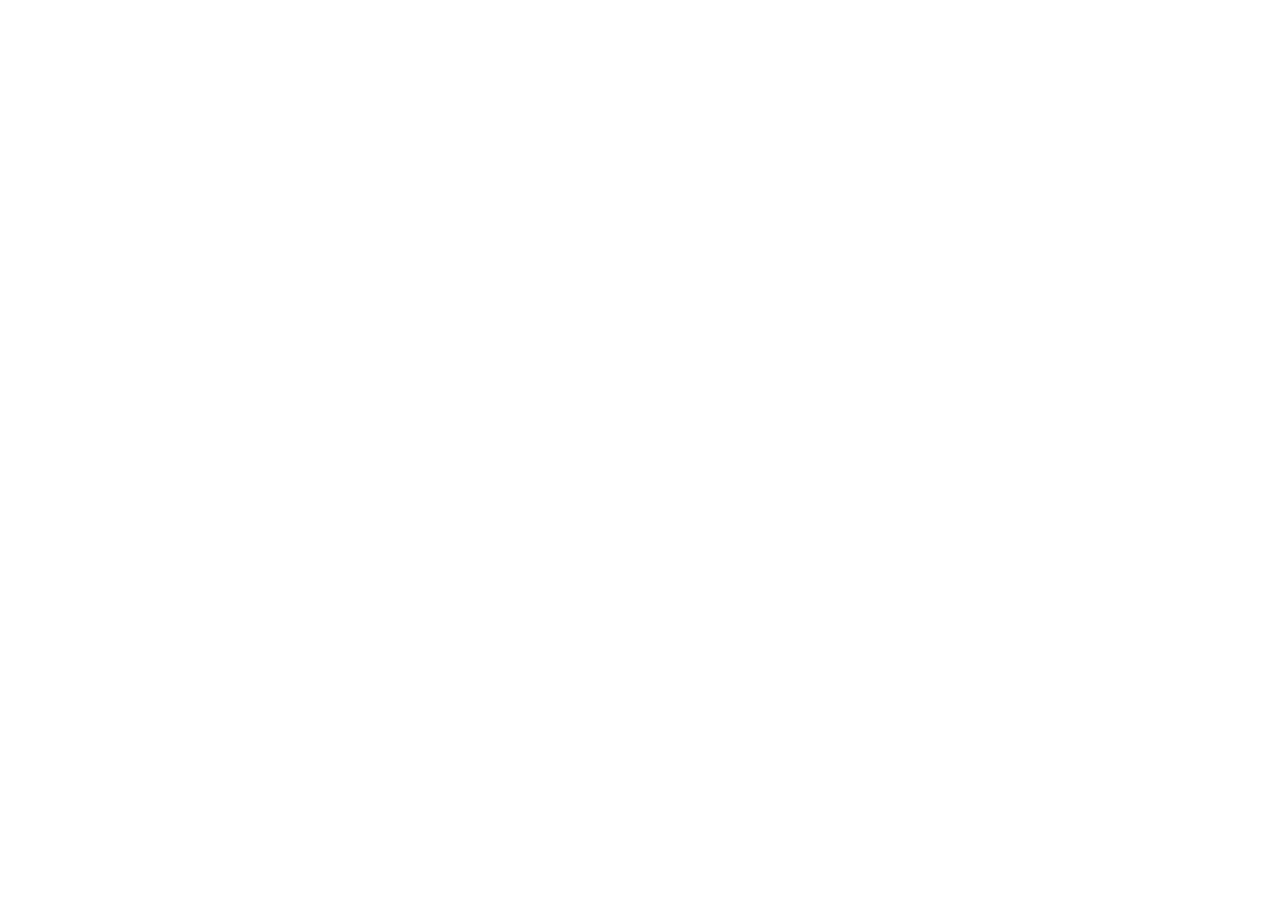
==== index.html @ be97716a "site" ====
<!DOCTYPE html>
<html lang="pt-br">
<head>
    <meta charset="UTF-8">
    <meta name="viewport" content="width=device-width, initial-scale=1.0">
    <link rel="shortcut icon" href="favicon.ico">
    <title>Projeto Redes Sociais</title>
</head>
<body>
    
</body>
</html>
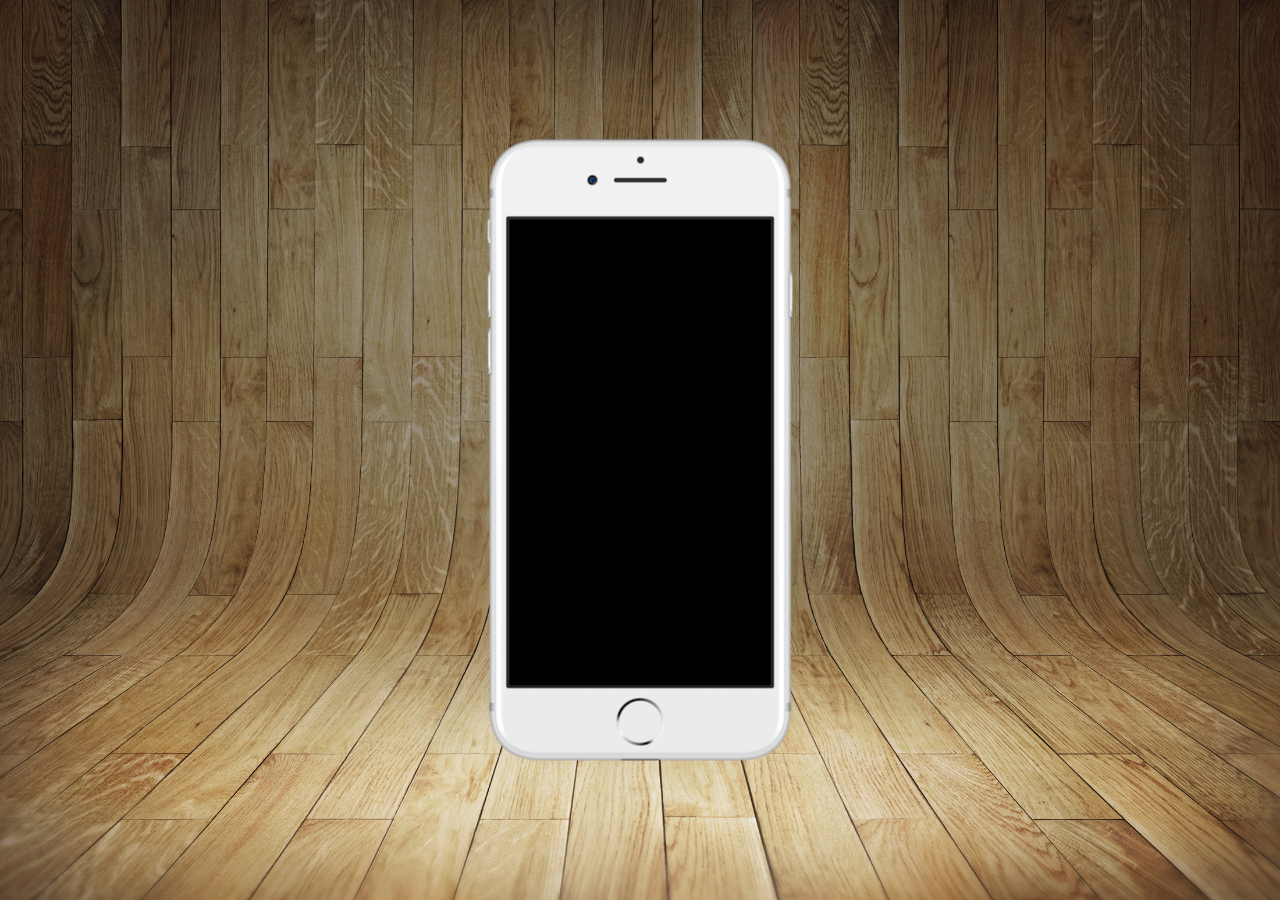
==== commit b4ca49fd: "fundo do site" ====
--- a/index.html
+++ b/index.html
@@ -4,9 +4,17 @@
     <meta charset="UTF-8">
     <meta name="viewport" content="width=device-width, initial-scale=1.0">
     <link rel="shortcut icon" href="favicon.ico">
+    <link rel="stylesheet" href="estilos/style.css">
     <title>Projeto Redes Sociais</title>
 </head>
 <body>
-    
+    <main>
+        <section id="telefone">
+
+        </section>
+        <section id="redes-sociais">
+
+        </section>
+   </main>
 </body>
 </html>
--- a/estilos/style.css
+++ b/estilos/style.css
@@ -0,0 +1,35 @@
+@charset "UTF-8";
+
+* {
+    margin: 0px;
+    padding: 0px;
+    font-family: Arial, Helvetica, sans-serif;
+}
+
+html, body {
+    height: 100vh;
+    width: 100vw;
+}
+
+body {
+    background: url('../imagens/fundo-madeira.jpg') no-repeat top center;
+    background-size: cover;
+    background-attachment: fixed;
+}
+
+
+main {
+    height: 100vh;
+    position: relative;
+}
+
+section#telefone {
+    position: absolute;
+    top: 50%;
+    left: 50%;
+    transform: translate(-50%, -50%);
+    height: 627px;
+    width: 311px;
+    background: url('../imagens/frame-iphone.png')
+    no-repeat;
+}
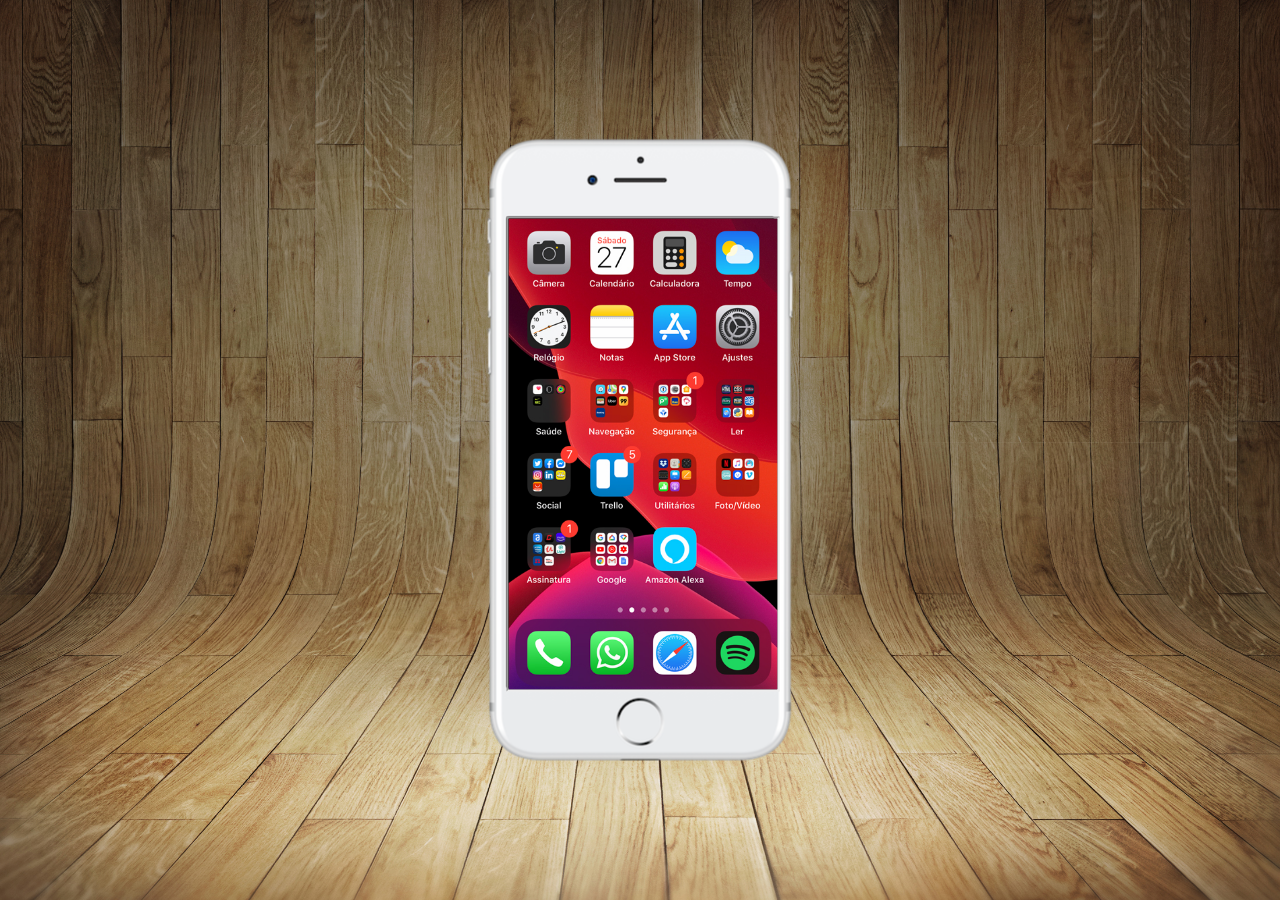
==== commit f2640b90: "arrumei o home" ====
--- a/index.html
+++ b/index.html
@@ -10,7 +10,7 @@
 <body>
     <main>
         <section id="telefone">
-
+            <iframe src="home.html" name="tela" id="tela"></iframe>
         </section>
         <section id="redes-sociais">
 
--- a/estilos/style.css
+++ b/estilos/style.css
@@ -32,4 +32,12 @@
     width: 311px;
     background: url('../imagens/frame-iphone.png')
     no-repeat;
+}
+
+iframe#tela {
+    position: relative;
+    top: 80px;
+    left: 22px;
+    width: 269px;
+    height: 471px;
 }
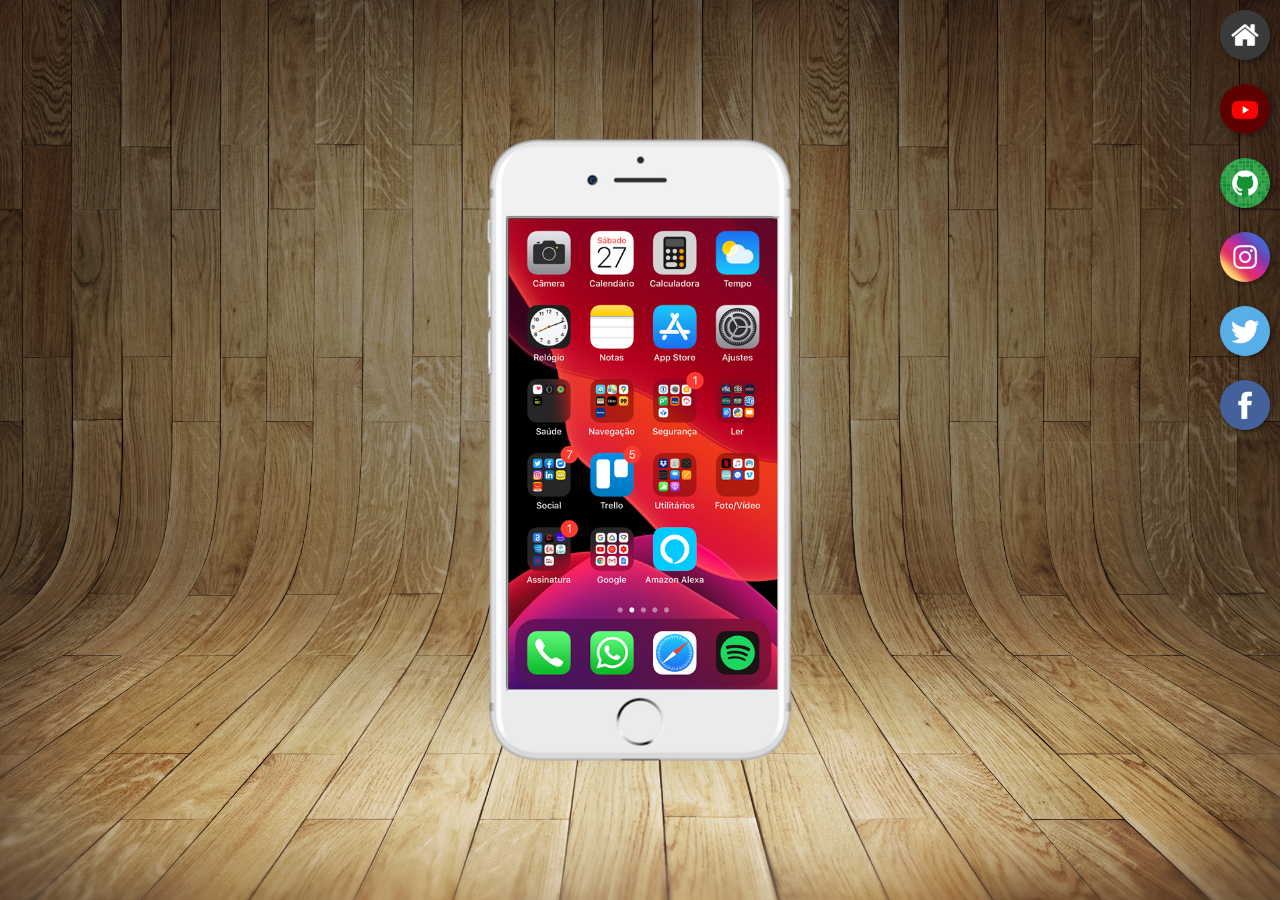
==== commit 01423aae: "criei botões na lateral" ====
--- a/index.html
+++ b/index.html
@@ -10,10 +10,17 @@
 <body>
     <main>
         <section id="telefone">
-            <iframe src="home.html" name="tela" id="tela"></iframe>
+            <iframe src="home.html" name="tela" id="tela">
+                Seu navegador não é compativel com isso.
+            </iframe>
         </section>
         <section id="redes-sociais">
-
+            <a href="#" target="tela"><img src="imagens/logo-home.jpg" alt="Home"></a><br>
+            <a href="#" target="tela"><img src="imagens/logo-youtube.jpg" alt="Youtube"></a><br>
+            <a href="#" target="tela"><img src="imagens/logo-github.jpg" alt="Github"></a><br>
+            <a href="#" target="tela"><img src="imagens/logo-instagram.jpg" alt="Instagram"></a><br>
+            <a href="#" target="tela"><img src="imagens/logo-twitter.jpg" alt="Twitter"></a><br>
+            <a href="#" target="tela"><img src="imagens/logo-facebook.jpg" alt=""></a>
         </section>
    </main>
 </body>
--- a/estilos/style.css
+++ b/estilos/style.css
@@ -40,4 +40,23 @@
     left: 22px;
     width: 269px;
     height: 471px;
+}
+
+section#redes-sociais {
+    text-align: right;
+}
+
+section#redes-sociais > a > img {
+    width: 50px;
+    margin: 10px;
+    border-radius: 50%;
+    box-shadow: 2px 2px 5px rgba(0, 0, 0, 0.400);
+    box-sizing: border-box;
+}
+
+section#redes-sociais img:hover {
+    border: 2px solid white;
+    transform: translate(-3px, -3px);
+    box-shadow: 5px 5px 10px rgba(0, 0, 0, 0.623);
+    transition: transform .3s;
 }
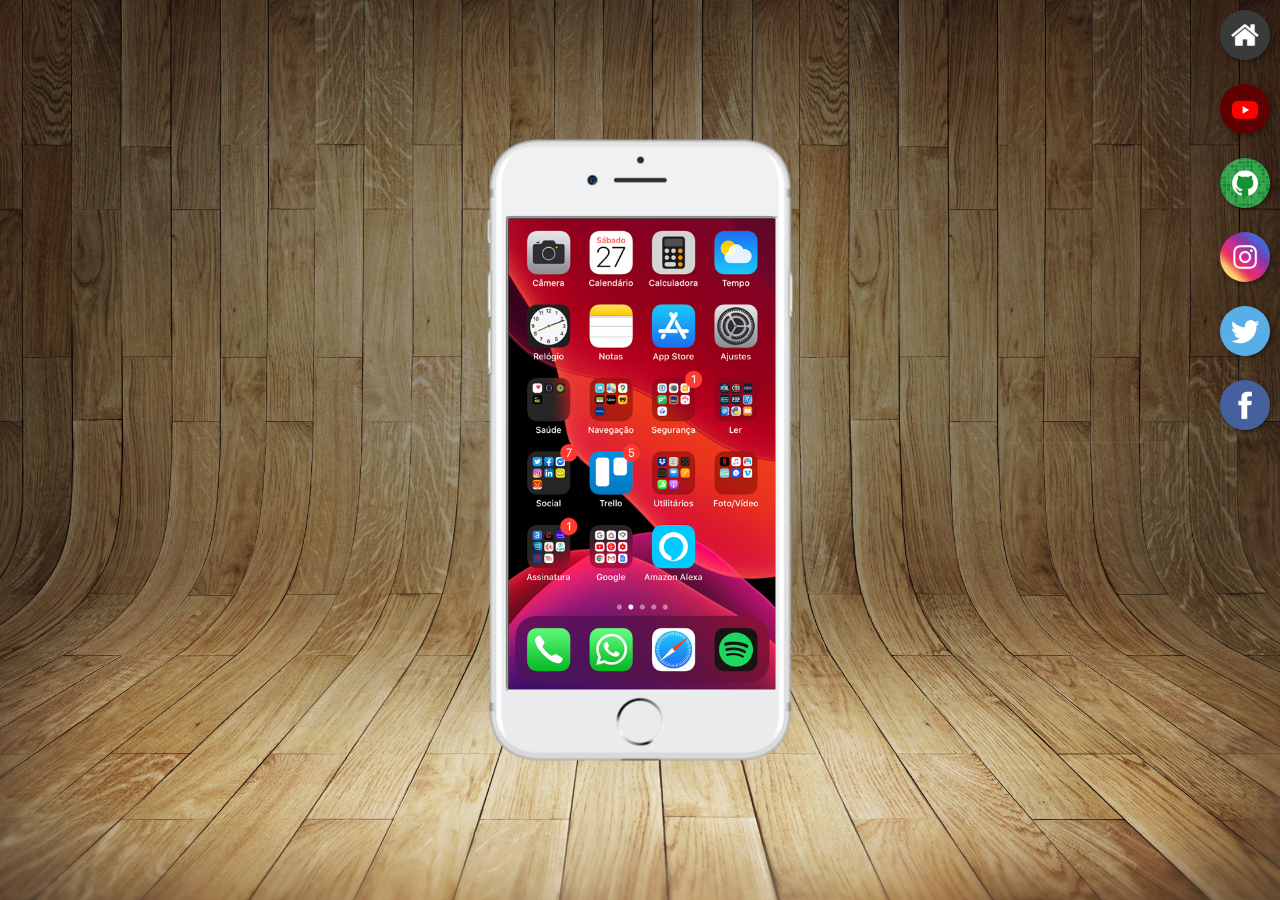
==== commit cf4572c1: "commit" ====
--- a/index.html
+++ b/index.html
@@ -15,8 +15,8 @@
             </iframe>
         </section>
         <section id="redes-sociais">
-            <a href="#" target="tela"><img src="imagens/logo-home.jpg" alt="Home"></a><br>
-            <a href="#" target="tela"><img src="imagens/logo-youtube.jpg" alt="Youtube"></a><br>
+            <a href="home.html" target="tela"><img src="imagens/logo-home.jpg" alt="Home"></a><br>
+            <a href="youtube.html" target="tela"><img src="imagens/logo-youtube.jpg" alt="Youtube"></a><br>
             <a href="#" target="tela"><img src="imagens/logo-github.jpg" alt="Github"></a><br>
             <a href="#" target="tela"><img src="imagens/logo-instagram.jpg" alt="Instagram"></a><br>
             <a href="#" target="tela"><img src="imagens/logo-twitter.jpg" alt="Twitter"></a><br>
--- a/estilos/style.css
+++ b/estilos/style.css
@@ -38,7 +38,7 @@
     position: relative;
     top: 80px;
     left: 22px;
-    width: 269px;
+    width: 267px;
     height: 471px;
 }
 
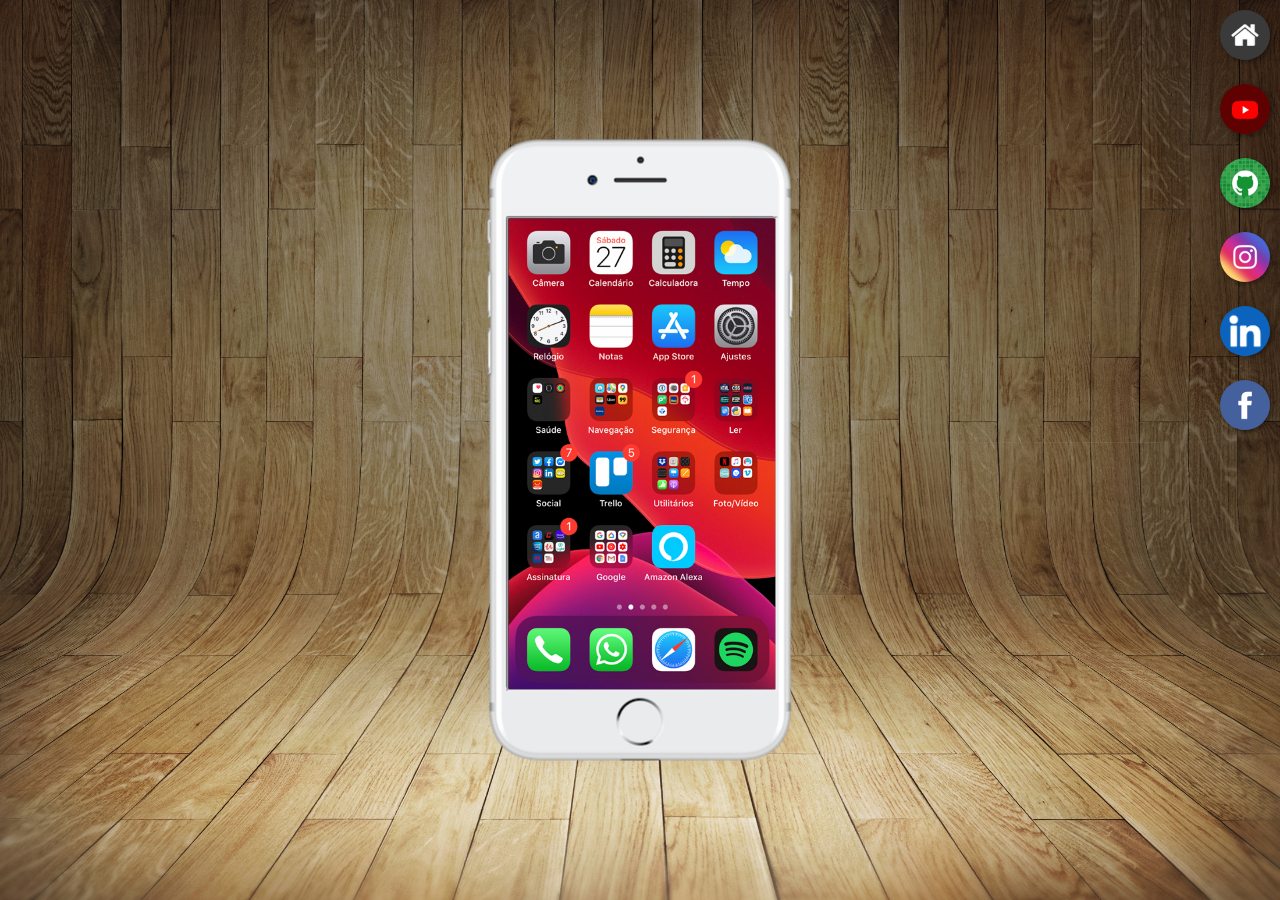
==== commit 6584fb68: "terminei o projeto" ====
--- a/index.html
+++ b/index.html
@@ -17,10 +17,10 @@
         <section id="redes-sociais">
             <a href="home.html" target="tela"><img src="imagens/logo-home.jpg" alt="Home"></a><br>
             <a href="youtube.html" target="tela"><img src="imagens/logo-youtube.jpg" alt="Youtube"></a><br>
-            <a href="#" target="tela"><img src="imagens/logo-github.jpg" alt="Github"></a><br>
-            <a href="#" target="tela"><img src="imagens/logo-instagram.jpg" alt="Instagram"></a><br>
-            <a href="#" target="tela"><img src="imagens/logo-twitter.jpg" alt="Twitter"></a><br>
-            <a href="#" target="tela"><img src="imagens/logo-facebook.jpg" alt=""></a>
+            <a href="github.html" target="tela"><img src="imagens/logo-github.jpg" alt="Github"></a><br>
+            <a href="instagram.html" target="tela"><img src="imagens/logo-instagram.jpg" alt="Instagram"></a><br>
+            <a href="linkedin.html" target="tela"><img src="imagens/logo-linkedin.png" alt="Twitter"></a><br>
+            <a href="facebook.html" target="tela"><img src="imagens/logo-facebook.jpg" alt=""></a>
         </section>
    </main>
 </body>
